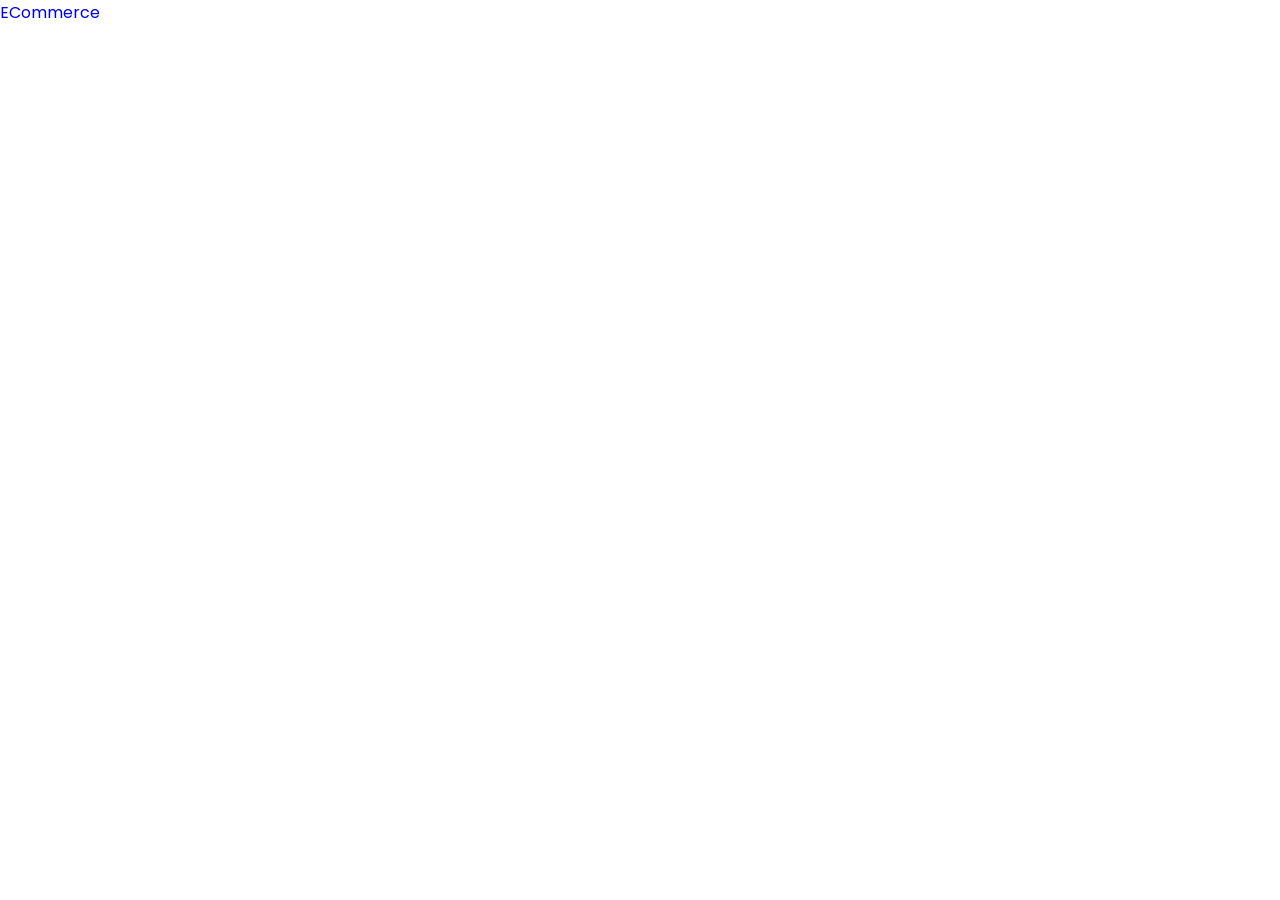
==== Index.html @ fe40c57b "update" ====
<!DOCTYPE html>
<html lang="en">
<head>
    <meta charset="UTF-8">
    <meta http-equiv="X-UA-Compatible" content="IE=edge">
    <meta name="viewport" content="width=device-width, initial-scale=1.0">
    <title>Ecommerce Shopping Website</title>
    <link rel="stylesheet" href="/Style.css">
    <link href='https://unpkg.com/boxicons@2.1.4/css/boxicons.min.css' rel='stylesheet'>
</head>
<body>
    <!-- Header -->
    <header>
        <!-- nav -->
        <div class="nav container">
            <a href="#" class="logo">ECommerce</a>
            <!-- Cart Icon -->
            
        </div>        
    </header>
</body>
</html>
---- Style.css ----
@import url('https://fonts.googleapis.com/css2?family=Poppins:wght@400;500;600;700&display=swap');
*{
    font-family: 'Poppins', sans-serif;
    margin: 0;
    padding:0;
    scroll-padding-top: 2rem;
    scroll-behavior: smooth;
    box-sizing: border-box;
    list-style: none;
    text-decoration: none;
}
:root{
    --main-color:#fd4646 ;
    --text-color:#171427 ;
    --bg-color:#fff ;
}
img{
    width: 100%;
}
body{
    color: var(--text-color);
}
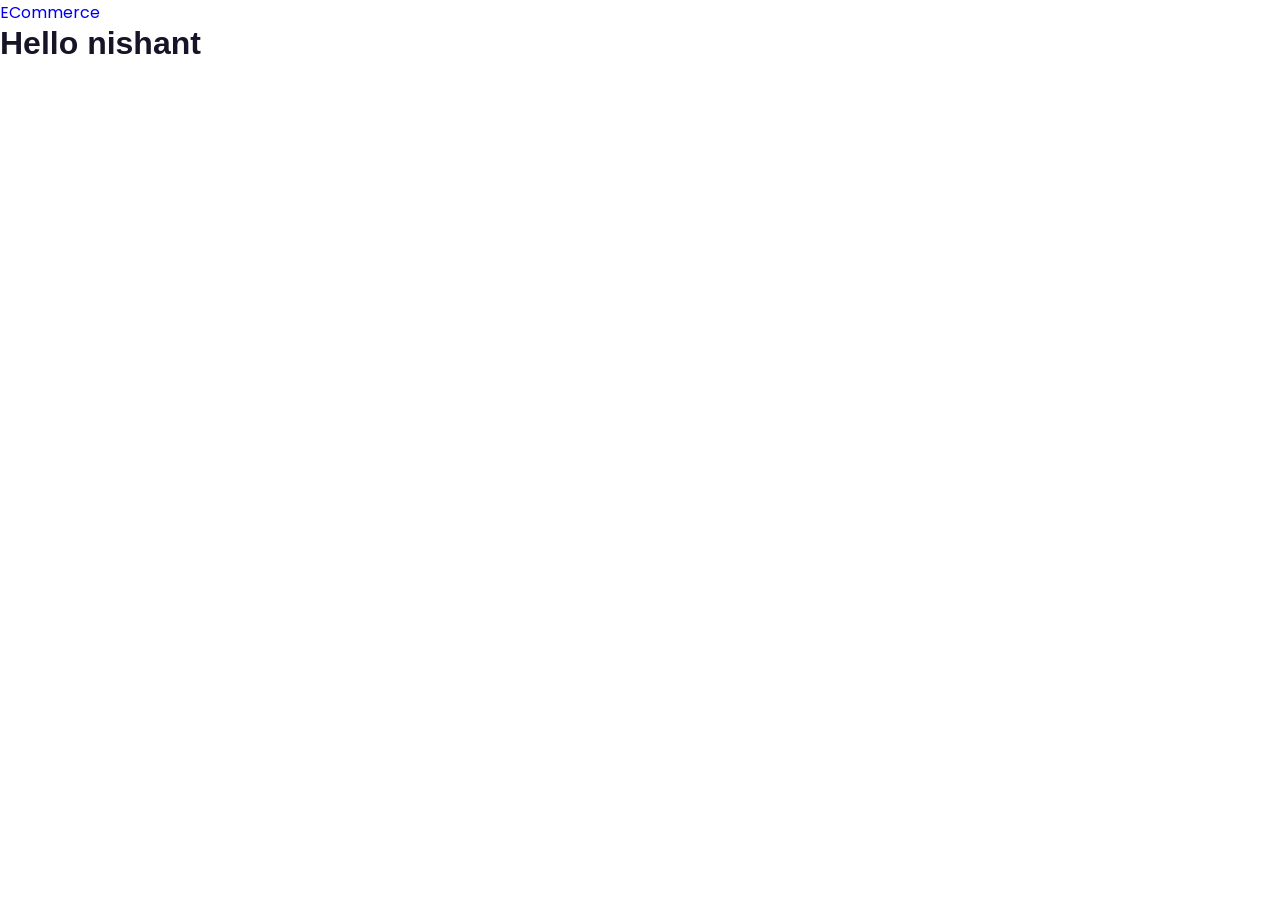
==== commit 0c837965: "update" ====
--- a/Index.html
+++ b/Index.html
@@ -14,6 +14,7 @@
         <!-- nav -->
         <div class="nav container">
             <a href="#" class="logo">ECommerce</a>
+            <h1>Hello nishant</h1>
             <!-- Cart Icon -->
             
         </div>        
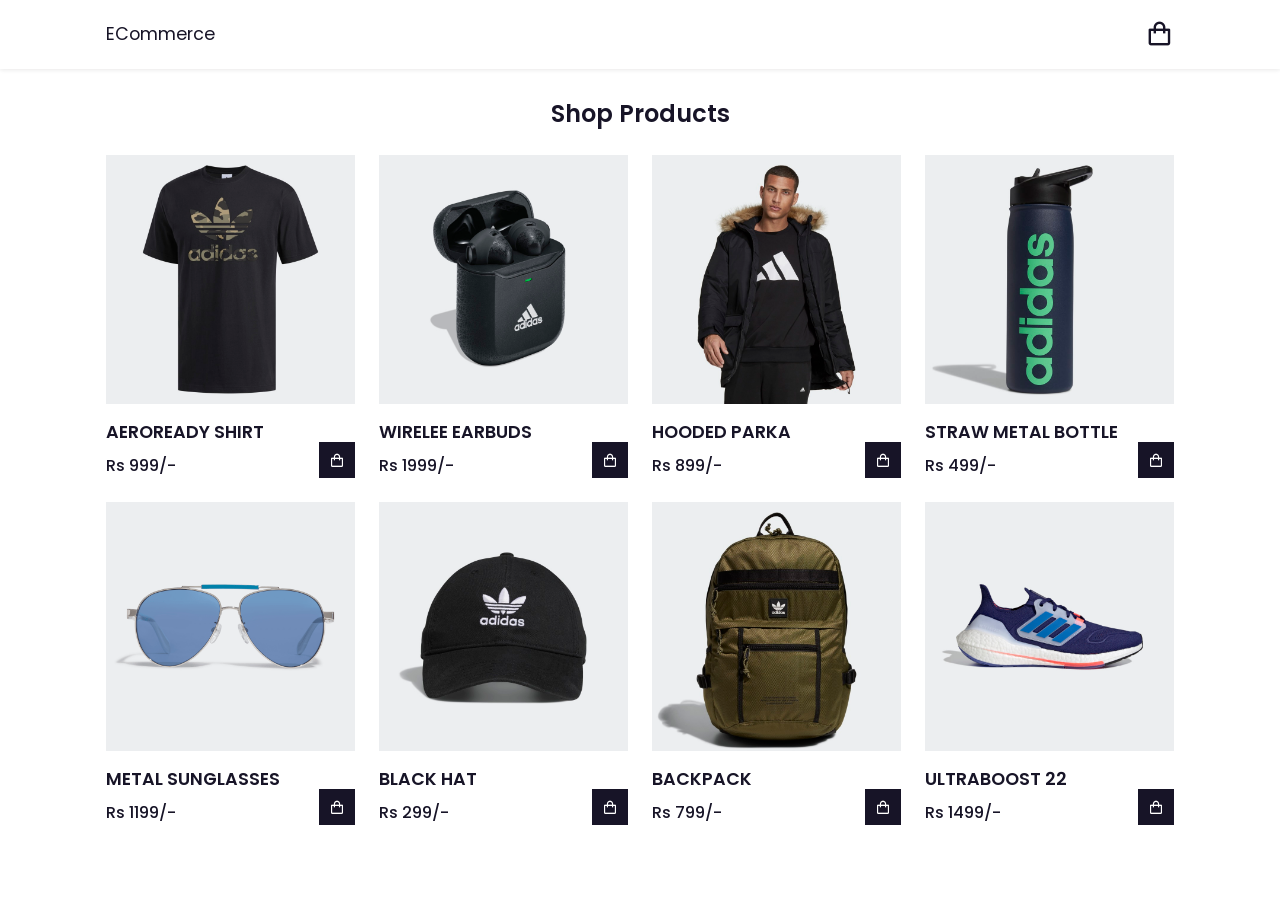
==== commit 78b2f008: "update" ====
--- a/Index.html
+++ b/Index.html
@@ -14,10 +14,72 @@
         <!-- nav -->
         <div class="nav container">
             <a href="#" class="logo">ECommerce</a>
-            <h1>Hello nishant</h1>
             <!-- Cart Icon -->
-            
+            <i class='bx bx-shopping-bag' id="cart-icon"></i>
         </div>        
     </header>
+    <!-- shop -->
+    <section class="shop container">
+        <h2 class="section-title">Shop Products</h2>
+        <!-- Content -->
+        <div class="shop-content">
+            <!-- Box-1 -->
+            <div class="product-box">
+                <img src="/assets/product1.jpg" alt="" class="product-img">
+                <h2 class="product-title">AEROREADY SHIRT</h2>
+                <span class="price">Rs 999/-</span>
+                <i class='bx bx-shopping-bag add-cart'></i>
+            </div>
+            <!-- Box-2 -->
+            <div class="product-box">
+                <img src="/assets/product2.jpg" alt="" class="product-img">
+                <h2 class="product-title">WIRELEE EARBUDS</h2>
+                <span class="price">Rs 1999/-</span>
+                <i class='bx bx-shopping-bag add-cart'></i>
+            </div>
+            <!-- Box-3 -->
+            <div class="product-box">
+                <img src="/assets/product3.jpg" alt="" class="product-img">
+                <h2 class="product-title">HOODED PARKA</h2>
+                <span class="price">Rs 899/-</span>
+                <i class='bx bx-shopping-bag add-cart'></i>
+            </div>
+            <!-- Box-4 -->
+            <div class="product-box">
+                <img src="/assets/product4.jpg" alt="" class="product-img">
+                <h2 class="product-title">STRAW METAL BOTTLE</h2>
+                <span class="price">Rs 499/-</span>
+                <i class='bx bx-shopping-bag add-cart'></i>
+            </div>
+            <!-- Box-5 -->
+            <div class="product-box">
+                <img src="/assets/product5.jpg" alt="" class="product-img">
+                <h2 class="product-title">METAL Sunglasses</h2>
+                <span class="price">Rs 1199/-</span>
+                <i class='bx bx-shopping-bag add-cart'></i>
+            </div>
+            <!-- Box-6 -->
+            <div class="product-box">
+                <img src="/assets/product6.jpg" alt="" class="product-img">
+                <h2 class="product-title">BLACK HAT</h2>
+                <span class="price">Rs 299/-</span>
+                <i class='bx bx-shopping-bag add-cart'></i>
+            </div>
+            <!-- Box-7 -->
+            <div class="product-box">
+                <img src="/assets/product7.jpg" alt="" class="product-img">
+                <h2 class="product-title">BACKPACK</h2>
+                <span class="price">Rs 799/-</span>
+                <i class='bx bx-shopping-bag add-cart'></i>
+            </div>
+            <!-- Box-8 -->
+            <div class="product-box">
+                <img src="/assets/product8.jpg" alt="" class="product-img">
+                <h2 class="product-title">ULTRABOOST 22</h2>
+                <span class="price">Rs 1499/-</span>
+                <i class='bx bx-shopping-bag add-cart'></i>
+            </div>
+        </div>
+    </section>
 </body>
 </html>
--- a/Style.css
+++ b/Style.css
@@ -19,4 +19,84 @@
 }
 body{
     color: var(--text-color);
+}
+.container{
+    max-width: 1068px;
+    margin: auto;
+    width: 100%;
+}
+section{
+    padding: 4rem 0 3rem;
+}
+header{
+    position: fixed;
+    top: 0;
+    left: 0;
+    width: 100%;
+    background:var(--bg-color);
+    box-shadow:0 1px 4px hsl(0 4% 15% / 10%);
+    z-index : 100;
+}
+.nav{
+    display: flex;
+    align-items: center;
+    justify-content: space-between;
+    padding: 20px 0;
+}
+.logo{
+    font-size: 1.1rem;
+    color:var(--text-color);
+    font-weight: 400;
+}
+#cart-icon{
+    font-size: 1.8rem;
+    cursor: pointer;
+}
+.section-title{
+    font-size: 1.5rem;
+    font-weight: 600;
+    text-align: center;
+    margin-bottom: 1.5rem;
+}
+.shop{
+    margin-top: 2rem;
+}
+.shop-content{
+    display: grid;
+    grid-template-columns: repeat(auto-fit, minmax(220px, auto)); 
+    gap: 1.5rem;
+}
+.product-box{
+    position: relative;
+}
+.product-box:hover{
+    padding: 10px;
+    border:1px solid var(--text-color);
+    transition: 0.4s;
+}
+.product-img{
+    width: 100%;
+    height: auto;
+    margin-bottom: 0.5rem;
+}
+.product-title{
+    font-size: 1.1rem;
+    font-weight: 600;
+    text-transform: uppercase;
+    margin-bottom: 0.5rem;
+}
+.price{
+    font-weight: 500;
+}
+.add-cart{
+    position: absolute;
+    bottom: 0;
+    right: 0;
+    background: var(--text-color);
+    color: var(--bg-color);
+    padding: 10px;
+    cursor: pointer;
+}    
+.add-cart:hover{
+    background: hsl(249, 32%, 17%)
 }
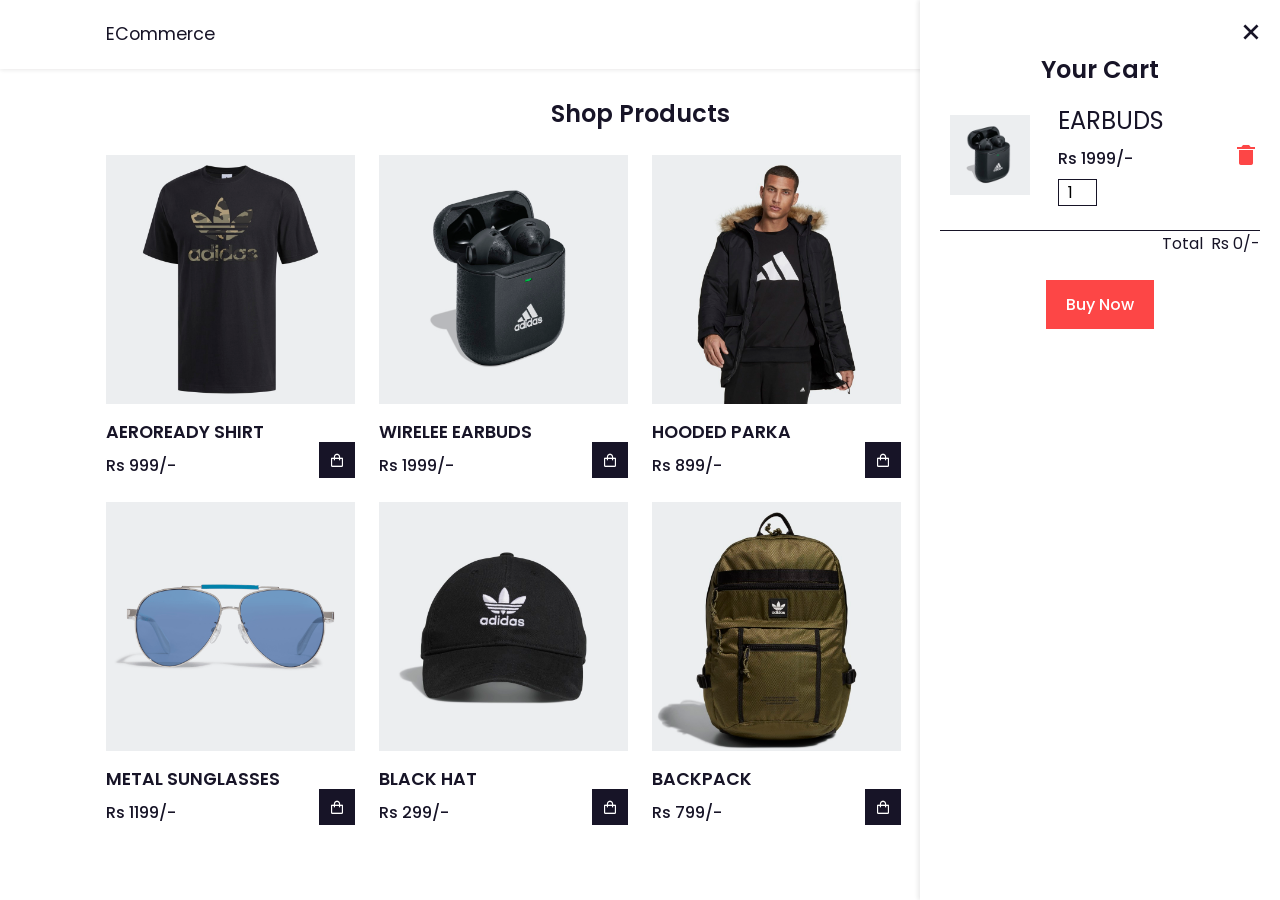
==== commit d1e9bc8d: "update" ====
--- a/Index.html
+++ b/Index.html
@@ -16,6 +16,32 @@
             <a href="#" class="logo">ECommerce</a>
             <!-- Cart Icon -->
             <i class='bx bx-shopping-bag' id="cart-icon"></i>
+            <!-- Cart -->
+            <div class="cart">
+                <h2 class="cart-title">Your Cart</h2>
+                <!-- Cart-content -->
+                <div class="cart-content">
+                    <div class="cart-box">
+                        <img src="assets/product2.jpg" alt="" class="cart-img">
+                        <div class="detail-box">
+                            <div class="cart-product-title">Earbuds</div>
+                            <div class="cart-price">Rs 1999/-</div>
+                            <input type="number" value="1" class="cart-quantity">
+                        </div>
+                        <!-- Remove cart -->
+                        <i class='bx bxs-trash-alt cart-remove'></i>
+                    </div>
+                </div>
+                <!-- Total -->
+                <div class="total">
+                    <div class="total-title">Total</div>
+                    <div class="total-price">Rs 0/-</div>
+                </div>
+                <!-- Buy Button -->
+                <button type="button" class="btn-buy">Buy Now</button>
+                <!-- Cart Close -->
+                <i class='bx bx-x' id="close-cart"></i>
+            </div>
         </div>        
     </header>
     <!-- shop -->
@@ -81,5 +107,6 @@
             </div>
         </div>
     </section>
+    <script src="Main.js"></script>
 </body>
 </html>
--- a/Style.css
+++ b/Style.css
@@ -52,6 +52,98 @@
     font-size: 1.8rem;
     cursor: pointer;
 }
+/* Cart */
+.cart{
+    position: fixed;
+    top: 0;
+    right: 0;
+    width: 360px;
+    min-height: 100vh;
+    padding: 20px;
+    background: var(--bg-color);
+    box-shadow: -2px 0 4px hsl(0 4% 15% / 10%);
+    transition: 0.3s;
+}
+.cart.active{
+    right: 0;
+}
+.cart-title{
+    text-align: center;
+    font-size: 1.5rem;
+    font-weight: 600;
+    margin-top: 2rem;
+}
+.cart-box{
+    display: grid;
+    grid-template-columns: 32% 50% 18%;
+    align-items: center;
+    gap: 1rem;
+    margin-top: 1rem;
+}
+.cart-img{
+    width: 100px;
+    height: 100px;
+    object-fit: contain;
+    padding: 10px;
+}
+.detail-box{
+    display: grid;
+    row-gap: 0.5rem;
+}
+.cart-product-title{
+    font-size: 1.5rem;
+    text-transform: uppercase;
+}
+.cart-price{
+    font-weight: 500;
+}
+.cart-quantity{
+    border: 1px solid var(--text-color);
+    outline-color: var(--main-color);
+    width: 2.4rem;
+    text-align: center;
+    font-size: 1rem;
+}
+.cart-remove{
+        font-size: 24px;
+        color: var(--main-color);
+        cursor: pointer;
+}
+.total{
+    display: flex;
+    justify-content: flex-end;
+    margin-top: 1.5rem;
+    border-top: 1px solid var(--text-color);
+}
+.total-titlt{
+    font-size:1rem;
+    font-weight: 600;
+}
+.total-price{
+    margin-left: 0.5rem ;
+}
+.btn-buy{
+    display: flex;
+    margin: 1.5rem auto 0 auto;
+    padding: 12px 20px;
+    border: none;
+    background: var(--main-color);
+    color: var(--bg-color);
+    font-size: 1rem;
+    font-weight: 500;
+    cursor: pointer;
+}
+.btn-buy:hover{
+    background: var(--text-color);
+}
+#close-cart{
+    position: absolute;
+    top: 1rem;
+    right: 0.8rem;
+    font-size: 2rem;
+    color: var(--text-color);
+    cursor: pointer;
+}
 .section-title{
     font-size: 1.5rem;
     font-weight: 600;
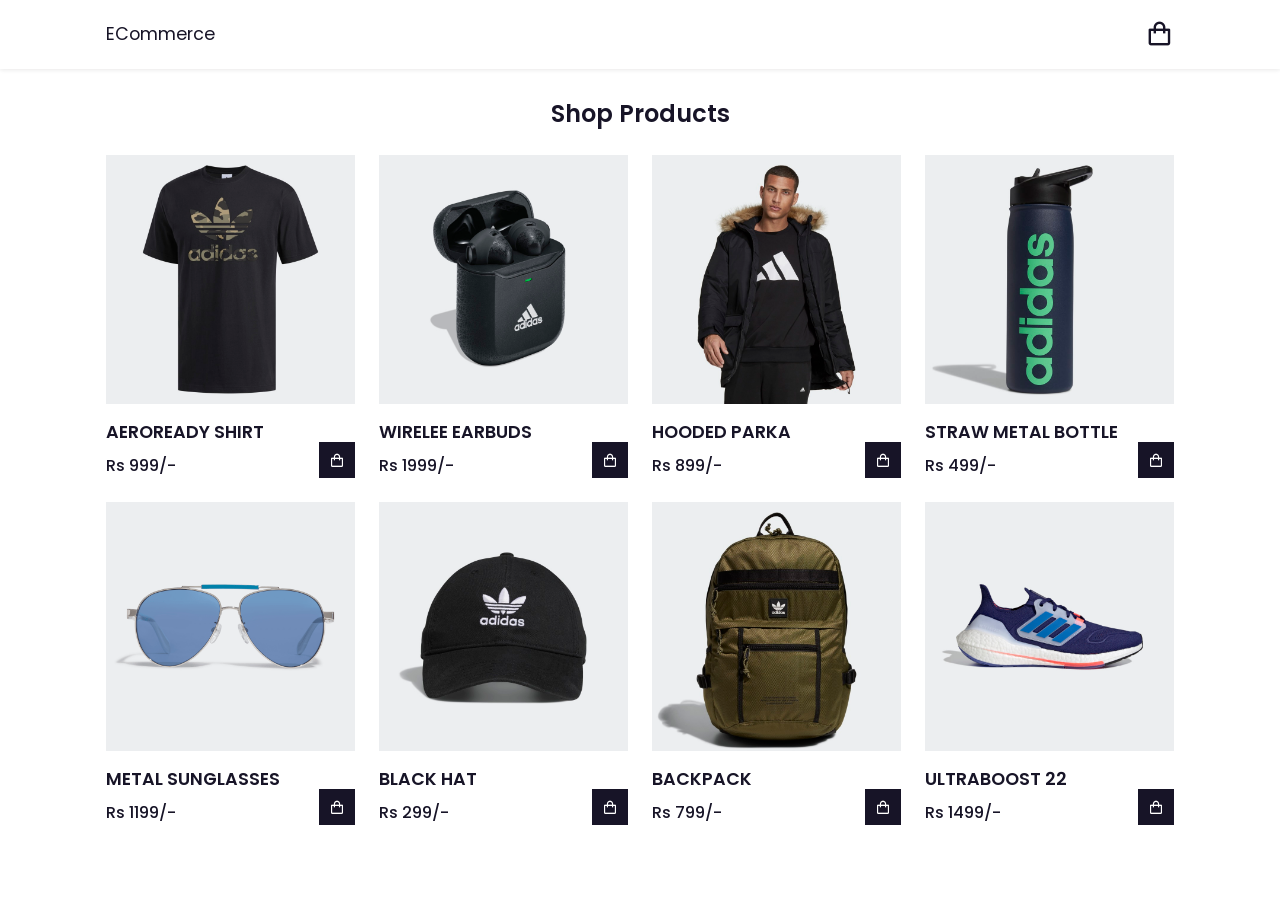
==== commit c5e51a68: "update" ====
--- a/Index.html
+++ b/Index.html
@@ -22,14 +22,7 @@
                 <!-- Cart-content -->
                 <div class="cart-content">
                     <div class="cart-box">
-                        <img src="assets/product2.jpg" alt="" class="cart-img">
-                        <div class="detail-box">
-                            <div class="cart-product-title">Earbuds</div>
-                            <div class="cart-price">Rs 1999/-</div>
-                            <input type="number" value="1" class="cart-quantity">
-                        </div>
-                        <!-- Remove cart -->
-                        <i class='bx bxs-trash-alt cart-remove'></i>
+                       
                     </div>
                 </div>
                 <!-- Total -->
--- a/Style.css
+++ b/Style.css
@@ -56,7 +56,7 @@
 .cart{
     position: fixed;
     top: 0;
-    right: 0;
+    right: -100%;
     width: 360px;
     min-height: 100vh;
     padding: 20px;
@@ -191,4 +191,40 @@
 }    
 .add-cart:hover{
     background: hsl(249, 32%, 17%)
+}
+
+/*Breakpoints / Making Resopnsive */
+@media(max-width:1080px){
+    .nav{
+        padding: 15px;
+    }
+    section{
+        padding: 3rem 0 2rem;
+    }
+    .container{
+        margin: 0 auto;
+        width: 90%;
+    }
+    .shop{
+        margin-top: 2rem !important;
+    }
+}
+@media(max-width:400px){
+    .nav{
+        padding: 11px;
+    }
+    .logo{
+        font-size: 1rem;
+    }
+    .cart{
+        width: 320px;
+    }
+}
+@media(max-width:360px){
+    .shop{
+        margin-top: 1rem !important;
+    } 
+    .cart{
+        width: 280px;
+    }
 }
